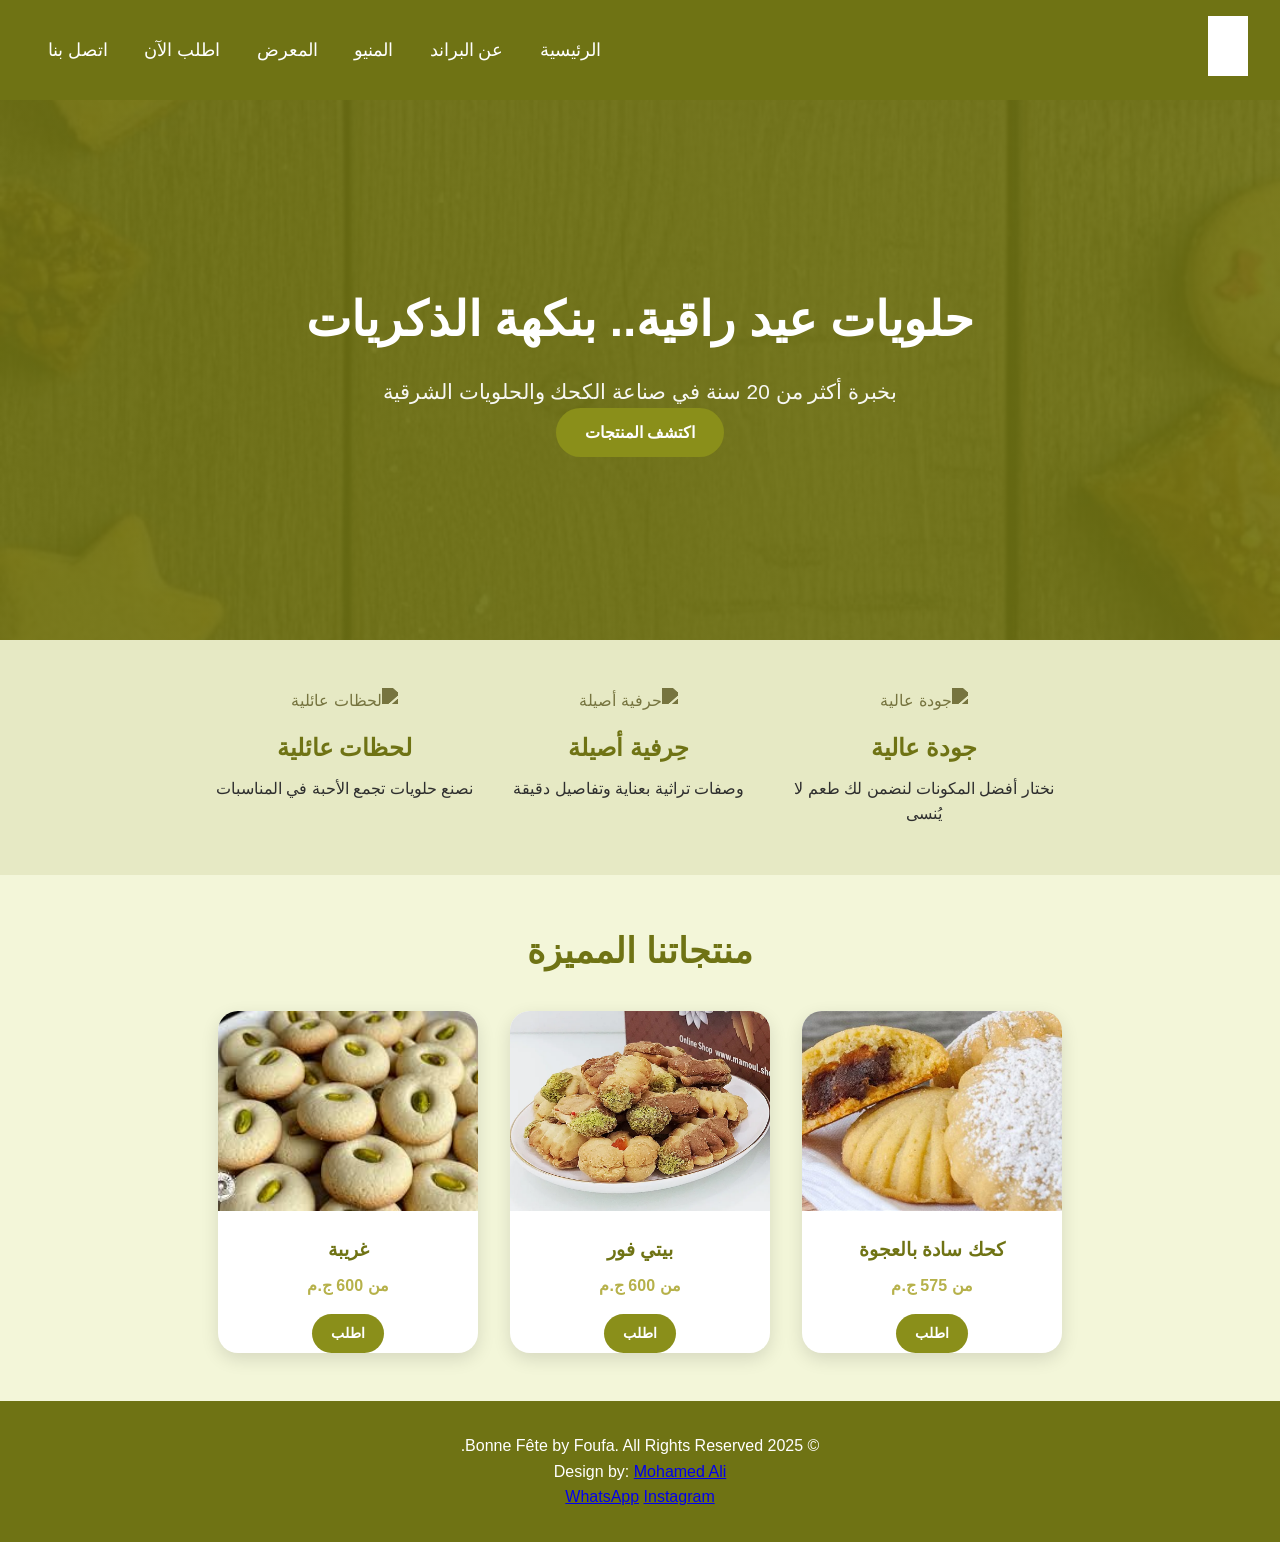
==== index.html @ 9aa7fea4 "Add files via upload" ====
<!DOCTYPE html>
<html lang="ar" dir="rtl">
<head>
    <meta charset="UTF-8">
    <meta name="viewport" content="width=device-width, initial-scale=1.0">
    <title>Bonne Fête by Foufa | حلويات عيد راقية</title>
    <link rel="stylesheet" href="style.css">
</head>
<body>
    <header>
        <div class="logo">
            <img src="images/logo-bonnefete-main.png" alt="Bonne Fête by Foufa">
        </div>
        <nav>
            <a href="index.html">الرئيسية</a>
            <a href="about.html">عن البراند</a>
            <a href="menu.html">المنيو</a>
            <a href="gallery.html">المعرض</a>
            <a href="order.html">اطلب الآن</a>
            <a href="contact.html">اتصل بنا</a>
        </nav>
    </header>

    <section class="hero">
        <div class="hero-content">
            <h1>حلويات عيد راقية.. بنكهة الذكريات</h1>
            <p>بخبرة أكثر من 20 سنة في صناعة الكحك والحلويات الشرقية</p>
            <a href="menu.html" class="btn">اكتشف المنتجات</a>
        </div>
    </section>

    <section class="features">
        <div class="feature">
            <img src="images/icon-quality.png" alt="جودة عالية">
            <h3>جودة عالية</h3>
            <p>نختار أفضل المكونات لنضمن لك طعم لا يُنسى</p>
        </div>
        <div class="feature">
            <img src="images/icon-heritage.png" alt="حرفية أصيلة">
            <h3>حِرفية أصيلة</h3>
            <p>وصفات تراثية بعناية وتفاصيل دقيقة</p>
        </div>
        <div class="feature">
            <img src="images/icon-family.png" alt="لحظات عائلية">
            <h3>لحظات عائلية</h3>
            <p>نصنع حلويات تجمع الأحبة في المناسبات</p>
        </div>
    </section>

    <section class="featured-products">
        <h2>منتجاتنا المميزة</h2>
        <div class="product-grid">
            <div class="product-card">
                <img src="images/product-kahk-agameya.jpg" alt="كحك سادة بالعجوة">
                <h3>كحك سادة بالعجوة</h3>
                <p>من 575 ج.م</p>
                <a href="order.html" class="btn-small">اطلب</a>
            </div>
            <div class="product-card">
                <img src="images/product-petitfours.jpg" alt="بيتي فور">
                <h3>بيتي فور</h3>
                <p>من 600 ج.م</p>
                <a href="order.html" class="btn-small">اطلب</a>
            </div>
            <div class="product-card">
                <img src="images/product-ghorayeba.jpg" alt="غريبة">
                <h3>غريبة</h3>
                <p>من 600 ج.م</p>
                <a href="order.html" class="btn-small">اطلب</a>
            </div>
        </div>
    </section>

    <footer>
    <p>© 2025 Bonne Fête by Foufa. All Rights Reserved.</p>
    <p class="designer-credit">Design by: <a href="#" target="_blank">Mohamed Ali</a></p>
    <div class="social">
        <a href="https://wa.me/201027930131" target="_blank">WhatsApp</a>
        <a href="https://instagram.com/bonnefete_by_foufa" target="_blank">Instagram</a>
    </div>
</footer>

    <script src="script.js"></script>
</body>
</html>
---- style.css ----
/* style.css - Bonne Fête by Foufa (Logo Colors Edition) */

:root {
    --green: #8A8F1A;        /* اللون الأساسي من اللوجو */
    --green-dark: #6F7314;   /* الغامق */
    --gold: #B6B14A;         /* ذهبي زيتوني */
    --cream: #F3F6D9;        /* خلفية */
    --dark-cream: #E6E9C4;   /* أقسام */
    --white: #FFFFFF;
    --text: #2E2E2E;
    --shadow: 0 6px 18px rgba(0,0,0,0.12);
}

* {
    margin: 0;
    padding: 0;
    box-sizing: border-box;
    font-family: 'Tajawal', 'Segoe UI', Tahoma, sans-serif;
}

body {
    background-color: var(--cream);
    color: var(--text);
    line-height: 1.6;
    direction: rtl;
}

/* ===== الهيدر ===== */
header {
    background-color: var(--green-dark);
    color: var(--white);
    padding: 1rem 2rem;
    display: flex;
    align-items: center;
    justify-content: space-between;
    flex-wrap: wrap;
    box-shadow: var(--shadow);
}

.logo img {
    height: 60px;
    filter: brightness(0) invert(1);
}

nav a {
    color: var(--white);
    text-decoration: none;
    margin: 0 1rem;
    font-weight: 500;
    font-size: 1.1rem;
    transition: color 0.3s;
}

nav a:hover {
    color: var(--gold);
}

/* ===== الأزرار ===== */
.btn,
.btn-small {
    display: inline-block;
    background-color: var(--green);
    color: var(--white);
    padding: 0.75rem 1.8rem;
    text-decoration: none;
    border-radius: 40px;
    font-weight: bold;
    transition: all 0.3s ease;
    border: none;
    cursor: pointer;
}

.btn:hover,
.btn-small:hover {
    background-color: var(--gold);
    transform: translateY(-2px);
}

.btn-small {
    padding: 0.5rem 1.2rem;
    font-size: 0.9rem;
}

/* ===== Hero ===== */
.hero {
    background:
        linear-gradient(rgba(111,115,20,0.9), rgba(111,115,20,0.9)),
        url('images/hero-background.jpg') center/cover no-repeat;
    color: var(--white);
    text-align: center;
    padding: 5rem 2rem;
    min-height: 60vh;
    display: flex;
    align-items: center;
    justify-content: center;
}

.hero-content h1 {
    font-size: 3rem;
    margin-bottom: 1rem;
}

.hero-content p {
    font-size: 1.3rem;
    opacity: 0.95;
}

/* ===== المميزات ===== */
.features {
    display: flex;
    justify-content: center;
    gap: 2.5rem;
    flex-wrap: wrap;
    background-color: var(--dark-cream);
    padding: 3rem 2rem;
    text-align: center;
}

.feature {
    max-width: 280px;
}

.feature img {
    width: 70px;
    margin-bottom: 1rem;
    filter: brightness(0) saturate(100%)
        invert(46%) sepia(25%) saturate(680%)
        hue-rotate(20deg) brightness(90%) contrast(90%);
}

.feature h3 {
    color: var(--green-dark);
    margin-bottom: 0.5rem;
    font-size: 1.5rem;
}

/* ===== المنتجات ===== */
.featured-products,
.menu-table,
.order-page,
.about-content,
.gallery-section,
.contact-section {
    padding: 3rem 2rem;
    text-align: center;
}

.featured-products h2,
.about-content h2,
.gallery-section h2,
.contact-section h2 {
    color: var(--green-dark);
    font-size: 2.2rem;
    margin-bottom: 2rem;
}

.product-grid {
    display: flex;
    flex-wrap: wrap;
    justify-content: center;
    gap: 2rem;
}

.product-card {
    background-color: var(--white);
    border-radius: 20px;
    width: 260px;
    box-shadow: var(--shadow);
    overflow: hidden;
    transition: transform 0.3s;
}

.product-card:hover {
    transform: translateY(-6px);
}

.product-card img {
    width: 100%;
    height: 200px;
    object-fit: cover;
}

.product-card h3 {
    color: var(--green-dark);
    margin: 1rem 0 0.5rem;
}

.product-card p {
    color: var(--gold);
    font-weight: bold;
    margin-bottom: 1rem;
}

/* ===== جدول المنيو ===== */
.menu-table table {
    width: 100%;
    max-width: 900px;
    margin: auto;
    border-collapse: collapse;
    background: var(--white);
    border-radius: 20px;
    overflow: hidden;
    box-shadow: var(--shadow);
}

.menu-table th {
    background-color: var(--green-dark);
    color: var(--white);
    padding: 1rem;
}

.menu-table td {
    padding: 0.9rem;
    border-bottom: 1px solid var(--cream);
}

.menu-table tr:hover {
    background-color: var(--dark-cream);
}

/* ===== الجاليري ===== */
.gallery-grid {
    display: grid;
    grid-template-columns: repeat(auto-fit, minmax(280px, 1fr));
    gap: 1.5rem;
}

.gallery-item {
    height: 250px;
    overflow: hidden;
    border-radius: 15px;
    box-shadow: var(--shadow);
}

.gallery-item img {
    width: 100%;
    height: 100%;
    object-fit: cover;
}

/* ===== السلة ===== */
.cart {
    background-color: var(--dark-cream);
    padding: 1.5rem;
    border-radius: 25px;
    max-width: 500px;
    margin: auto;
    border: 1px solid var(--gold);
}

.cart h2 {
    color: var(--green-dark);
}

.cart li {
    border-bottom: 1px dashed var(--gold);
    padding: 0.5rem;
}

/* ===== اتصل بنا ===== */
.contact-card {
    background-color: var(--white);
    padding: 2rem;
    border-radius: 20px;
    box-shadow: var(--shadow);
}

.contact-card h3 {
    color: var(--green-dark);
}

/* ===== الفوتر ===== */
footer {
    background-color: var(--green-dark);
    color: var(--white);
    text-align: center;
    padding: 2rem;
}

/* ===== موبايل ===== */
@media (max-width: 768px) {
    header {
        flex-direction: column;
        text-align: center;
    }

    .hero-content h1 {
        font-size: 2.2rem;
    }

    .product-card {
        width: 90%;
    }
}
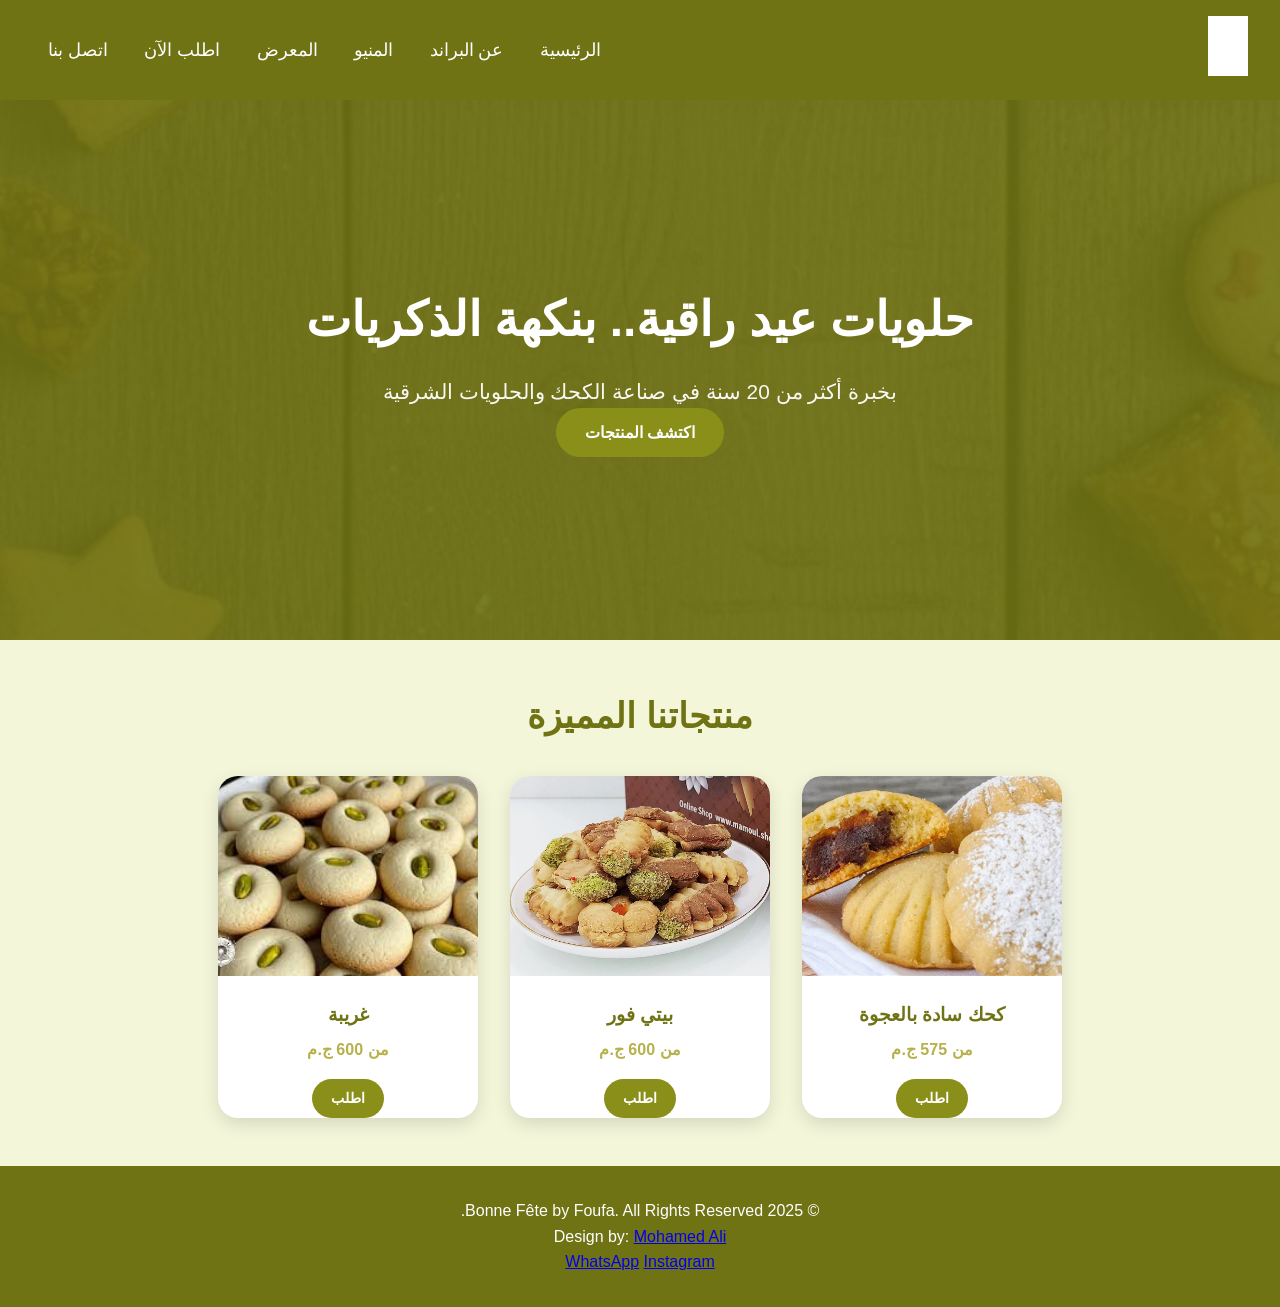
==== commit fc8ba46e: "Update index.html" ====
--- a/index.html
+++ b/index.html
@@ -29,23 +29,8 @@
         </div>
     </section>
 
-    <section class="features">
-        <div class="feature">
-            <img src="images/icon-quality.png" alt="جودة عالية">
-            <h3>جودة عالية</h3>
-            <p>نختار أفضل المكونات لنضمن لك طعم لا يُنسى</p>
-        </div>
-        <div class="feature">
-            <img src="images/icon-heritage.png" alt="حرفية أصيلة">
-            <h3>حِرفية أصيلة</h3>
-            <p>وصفات تراثية بعناية وتفاصيل دقيقة</p>
-        </div>
-        <div class="feature">
-            <img src="images/icon-family.png" alt="لحظات عائلية">
-            <h3>لحظات عائلية</h3>
-            <p>نصنع حلويات تجمع الأحبة في المناسبات</p>
-        </div>
-    </section>
+
+  
 
     <section class="featured-products">
         <h2>منتجاتنا المميزة</h2>
